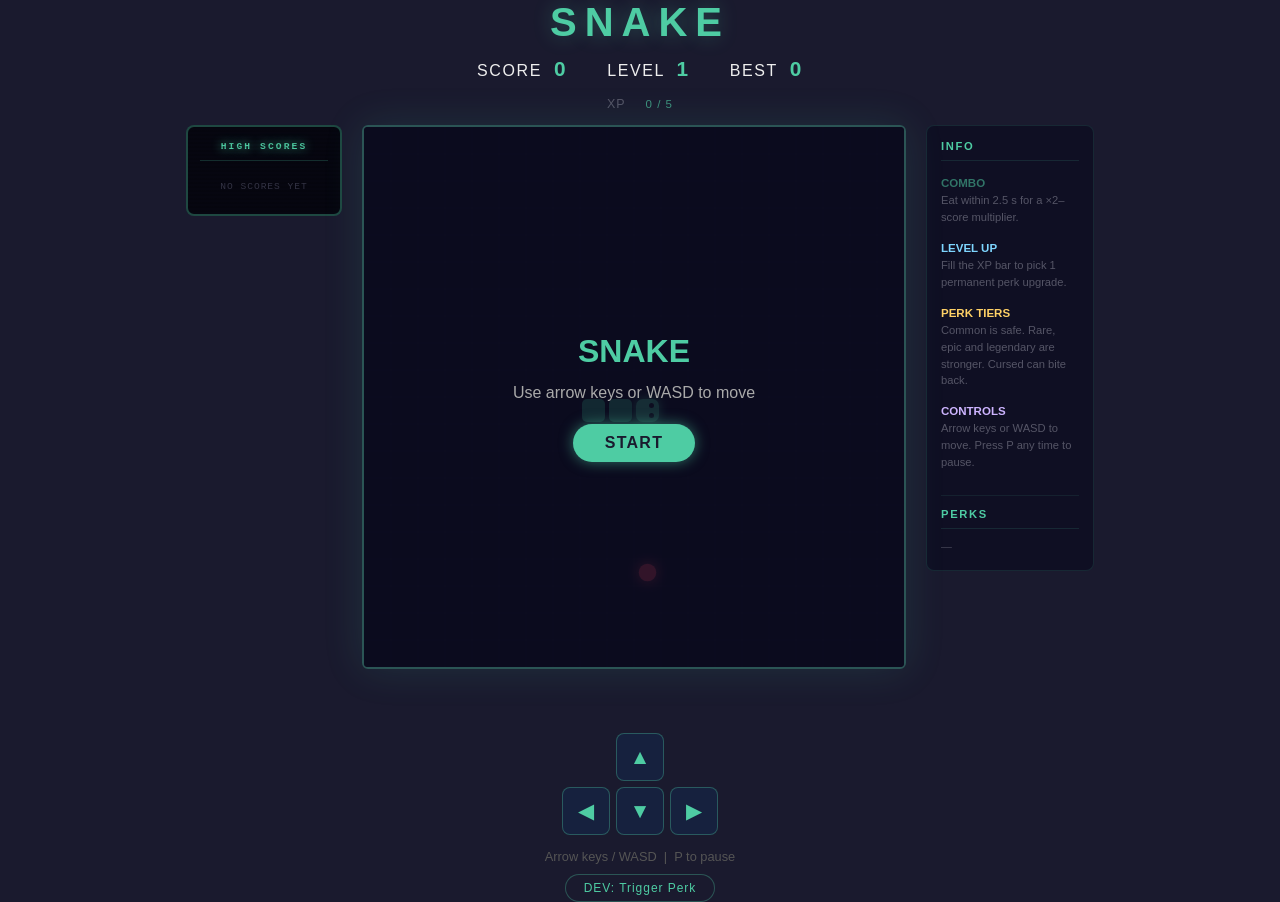
==== index.html @ 744b755f "rename" ====
<!DOCTYPE html>
<html lang="en">
<head>
  <meta charset="UTF-8" />
  <meta name="viewport" content="width=device-width, initial-scale=1.0" />
  <title>Snake</title>
  <link rel="stylesheet" href="./snake.css" />
</head>
<body>

<h1>SNAKE</h1>

<div id="scoreboard">
  <div>SCORE &nbsp;<span id="score">0</span></div>
  <div>LEVEL &nbsp;<span id="level-el">1</span></div>
  <div>BEST &nbsp;<span id="best">0</span></div>
</div>

<div id="xp-bar-row">
  <span>XP</span>
  <div id="xp-track"><div id="xp-fill"></div></div>
  <span id="xp-nums">0 / 5</span>
</div>

<div id="game-area">

<aside id="hiscore-panel">
  <h3>HIGH SCORES</h3>
  <div id="hs-list"></div>
</aside>

<div id="canvas-wrapper">
  <canvas id="c"></canvas>

  <div id="overlay">
    <h2 id="overlay-title">SNAKE</h2>
    <p id="overlay-msg">Use arrow keys or WASD to move</p>
    <button id="start-btn">START</button>
  </div>

  <div id="name-entry-overlay" style="display:none">
    <div class="ne-title">HIGH SCORE!</div>
    <div id="ne-rank-line">RANK #<span id="ne-rank">1</span></div>
    <p id="ne-instructions">ENTER YOUR INITIALS</p>
    <div class="name-input-row">
      <input class="name-char" id="nc0" maxlength="1" autocomplete="off" spellcheck="false" />
      <input class="name-char" id="nc1" maxlength="1" autocomplete="off" spellcheck="false" />
      <input class="name-char" id="nc2" maxlength="1" autocomplete="off" spellcheck="false" />
    </div>
    <button id="name-confirm-btn">OK</button>
  </div>
</div>

<aside id="pu-legend">
  <h3>Info</h3>

  <div class="pu-entry">
    <strong style="color:#4ecca388; font-size:0.72rem;">COMBO</strong><br>
    Eat within 2.5&nbsp;s for a &#215;2&ndash; score multiplier.
  </div>

  <div class="pu-entry">
    <strong style="color:#7ed6ff; font-size:0.72rem;">LEVEL UP</strong><br>
    Fill the XP bar to pick 1 permanent perk upgrade.
  </div>

  <div class="pu-entry">
    <strong style="color:#ffd166; font-size:0.72rem;">PERK TIERS</strong><br>
    Common is safe. Rare, epic and legendary are stronger. Cursed can bite back.
  </div>

  <div class="pu-entry">
    <strong style="color:#cdb4ff; font-size:0.72rem;">CONTROLS</strong><br>
    Arrow keys or WASD to move. Press P any time to pause.
  </div>

  <div id="perk-summary" style="margin-top:10px; border-top:1px solid #4ecca318; padding-top:12px;">
    <h3>Perks</h3>
    <div id="active-perks" style="color:#445;">—</div>
  </div>
</aside>

</div>

<div id="effects-bar"></div>

<div id="controls">
  <button class="ctrl-btn" id="btn-up">&#9650;</button>
  <button class="ctrl-btn" id="btn-left">&#9664;</button>
  <button class="ctrl-btn" id="btn-down">&#9660;</button>
  <button class="ctrl-btn" id="btn-right">&#9654;</button>
</div>

<p id="hint">Arrow keys / WASD &nbsp;|&nbsp; P to pause</p>

<button id="dev-perk-btn" style="margin-top:10px;padding:6px 18px;background:#1a1a2e;border:1px solid #4ecca355;border-radius:20px;color:#4ecca3;font-size:0.75rem;cursor:pointer;letter-spacing:0.08em;">DEV: Trigger Perk</button>

<div id="dev-overlay" style="display:none">
  <div id="dev-modal">
    <h2>DEV — PICK A PERK</h2>
    <input id="dev-search" type="text" placeholder="Search…" autocomplete="off" />
    <div id="dev-perk-list"></div>
    <button id="dev-close">CLOSE</button>
  </div>
</div>

<div id="levelup-overlay" style="display:none">
  <div id="levelup-modal">
    <h2>LEVEL <span id="lu-level">2</span>!</h2>
    <p>You gained a level — choose a permanent upgrade</p>
    <div id="perk-cards"></div>
    <p class="lu-hint">Press 1 · 2 · 3 or click a card</p>
  </div>
</div>

<script src="./perks.js"></script>
<script src="./snake-logic.js"></script>
<script src="./snake.js"></script>
</body>
</html>
---- snake.css ----
* { box-sizing: border-box; margin: 0; padding: 0; }

body {
  background: #1a1a2e;
  display: flex;
  flex-direction: column;
  align-items: center;
  justify-content: center;
  min-height: 100vh;
  font-family: 'Segoe UI', sans-serif;
  color: #eee;
  user-select: none;
}

h1 {
  font-size: 2.5rem;
  letter-spacing: 0.2em;
  margin-bottom: 12px;
  color: #4ecca3;
  text-shadow: 0 0 20px #4ecca355;
}

#scoreboard {
  display: flex;
  gap: 40px;
  margin-bottom: 16px;
  font-size: 1rem;
  letter-spacing: 0.1em;
}

#scoreboard span { color: #4ecca3; font-weight: bold; font-size: 1.3rem; }

#game-area {
  display: flex;
  align-items: flex-start;
  gap: 20px;
}

#canvas-wrapper {
  position: relative;
  border: 2px solid #4ecca355;
  border-radius: 6px;
  box-shadow: 0 0 40px #4ecca322;
}

#pu-legend {
  width: 168px;
  background: #0f0f23;
  border: 1px solid #4ecca322;
  border-radius: 8px;
  padding: 14px 14px;
  display: flex;
  flex-direction: column;
  gap: 14px;
}

#pu-legend h3 {
  font-size: 0.7rem;
  letter-spacing: 0.15em;
  color: #4ecca3;
  text-transform: uppercase;
  border-bottom: 1px solid #4ecca322;
  padding-bottom: 8px;
  margin-bottom: 0;
}

.pu-entry {
  font-size: 0.7rem;
  color: #556;
  line-height: 1.5;
}

canvas { display: block; border-radius: 4px; }

#overlay {
  position: absolute;
  inset: 0;
  display: flex;
  flex-direction: column;
  align-items: center;
  justify-content: center;
  background: rgba(10, 10, 30, 0.82);
  border-radius: 4px;
  gap: 14px;
}

#overlay h2 { font-size: 2rem; color: #4ecca3; }
#overlay p  { font-size: 1rem; color: #aaa; }

#overlay button {
  margin-top: 8px;
  padding: 10px 32px;
  font-size: 1rem;
  background: #4ecca3;
  color: #1a1a2e;
  border: none;
  border-radius: 30px;
  cursor: pointer;
  font-weight: bold;
  letter-spacing: 0.08em;
  transition: transform 0.1s, box-shadow 0.1s;
  box-shadow: 0 0 14px #4ecca388;
}

#overlay button:hover { transform: scale(1.06); box-shadow: 0 0 22px #4ecca3cc; }

#controls {
  margin-top: 18px;
  display: grid;
  grid-template-columns: repeat(3, 48px);
  grid-template-rows: repeat(2, 48px);
  gap: 6px;
}

.ctrl-btn {
  width: 48px;
  height: 48px;
  background: #16213e;
  border: 1px solid #4ecca355;
  border-radius: 8px;
  color: #4ecca3;
  font-size: 1.3rem;
  cursor: pointer;
  display: flex;
  align-items: center;
  justify-content: center;
  transition: background 0.1s;
}

.ctrl-btn:active { background: #4ecca322; }
#btn-up    { grid-column: 2; grid-row: 1; }
#btn-left  { grid-column: 1; grid-row: 2; }
#btn-down  { grid-column: 2; grid-row: 2; }
#btn-right { grid-column: 3; grid-row: 2; }

#hint { margin-top: 14px; font-size: 0.8rem; color: #555; }

#effects-bar {
  display: flex;
  gap: 10px;
  margin-top: 10px;
  height: 36px;
  align-items: center;
  justify-content: center;
}
.effect-badge {
  position: relative;
  padding: 4px 14px 4px 14px;
  border-radius: 20px;
  font-size: 0.75rem;
  font-weight: bold;
  letter-spacing: 0.06em;
  overflow: hidden;
  animation: badgePop 0.2s ease;
  min-width: 110px;
  text-align: center;
}
.badge-speed { background: #003a5e; border: 1px solid #00bfff88; color: #00bfff; }
.badge-ghost { background: #2a0050; border: 1px solid #bf7fff88; color: #bf7fff; }
.badge-combo { background: #3a2000; border: 1px solid #ffd70088; color: #ffd700; }
.badge-label { position: relative; z-index: 1; display: block; margin-bottom: 3px; }
.badge-bar-track {
  position: relative;
  z-index: 1;
  height: 3px;
  border-radius: 2px;
  background: rgba(255,255,255,0.12);
  overflow: hidden;
}
.badge-bar-fill {
  height: 100%;
  border-radius: 2px;
  transition: width 0.12s linear;
}
.badge-speed .badge-bar-fill { background: #00bfff; box-shadow: 0 0 6px #00bfffaa; }
.badge-ghost .badge-bar-fill { background: #bf7fff; box-shadow: 0 0 6px #bf7fffaa; }
.badge-combo .badge-bar-fill { background: #ffd700; box-shadow: 0 0 6px #ffd700aa; }
@keyframes badgePop {
  from { transform: scale(0.6); opacity: 0; }
  to   { transform: scale(1);   opacity: 1; }
}

#xp-bar-row {
  display: flex;
  align-items: center;
  gap: 10px;
  margin-bottom: 14px;
  font-size: 0.78rem;
  color: #556;
  letter-spacing: 0.08em;
}
#xp-track {
  flex: 1;
  max-width: 220px;
  height: 7px;
  background: #1e1e3a;
  border-radius: 4px;
  overflow: hidden;
}
#xp-fill {
  height: 100%;
  background: linear-gradient(90deg, #4ecca3, #38b28a);
  border-radius: 4px;
  width: 0%;
  transition: width 0.25s ease;
  box-shadow: 0 0 8px #4ecca388;
}
#xp-nums { color: #4ecca3aa; font-size: 0.72rem; }

.badge-resilience {
  background: #0f2a1a;
  border: 1px solid #66ff8888;
  color: #66ff88;
  padding: 4px 14px;
  border-radius: 20px;
  font-size: 0.75rem;
  font-weight: bold;
}

#levelup-overlay {
  position: fixed;
  inset: 0;
  background: rgba(10, 10, 30, 0.92);
  display: flex;
  align-items: center;
  justify-content: center;
  z-index: 100;
  backdrop-filter: blur(4px);
}
#levelup-modal {
  background: #12122a;
  border: 1px solid #4ecca355;
  border-radius: 14px;
  padding: 36px 32px 28px;
  text-align: center;
  max-width: 640px;
  width: 95vw;
  box-shadow: 0 0 60px #4ecca322;
}
#levelup-modal h2 {
  font-size: 2rem;
  color: #4ecca3;
  letter-spacing: 0.2em;
  text-shadow: 0 0 24px #4ecca355;
  margin-bottom: 6px;
}
#levelup-modal > p { color: #778; font-size: 0.9rem; margin-bottom: 4px; }
#perk-cards {
  display: flex;
  gap: 14px;
  margin: 20px 0 16px;
  justify-content: center;
  flex-wrap: wrap;
}
.perk-card {
  flex: 1;
  min-width: 140px;
  max-width: 172px;
  background: #0e0e22;
  border: 2px solid #2a2a4a;
  border-radius: 12px;
  padding: 18px 12px 16px;
  cursor: pointer;
  transition: border-color 0.15s, transform 0.15s, box-shadow 0.15s;
  text-align: center;
}
.perk-card:hover {
  border-color: var(--perk-color);
  transform: translateY(-6px);
  box-shadow: 0 10px 28px var(--perk-shadow);
}
.perk-shortcut {
  display: inline-block;
  font-size: 0.65rem;
  background: #1e1e38;
  color: #556;
  padding: 2px 7px;
  border-radius: 4px;
  margin-bottom: 10px;
  letter-spacing: 0.1em;
}
.perk-icon { font-size: 2.2rem; margin-bottom: 10px; line-height: 1; }
.perk-name {
  font-size: 0.82rem;
  font-weight: bold;
  letter-spacing: 0.1em;
  color: var(--perk-color);
  margin-bottom: 5px;
  text-shadow: 0 0 10px var(--perk-shadow);
}
.perk-rank { font-size: 0.66rem; color: #445; margin-bottom: 8px; min-height: 14px; }
.perk-desc { font-size: 0.73rem; color: #99a; line-height: 1.55; }
.lu-hint { font-size: 0.72rem; color: #445; letter-spacing: 0.08em; margin-top: 4px; }

.perk-tier {
  display: inline-block;
  font-size: 0.6rem;
  font-weight: bold;
  letter-spacing: 0.14em;
  padding: 2px 8px;
  border-radius: 20px;
  margin-bottom: 8px;
}
.tier-common  { background: #1e1e1e; border: 1px solid #666; color: #aaa; }
.tier-rare    { background: #0d1a33; border: 1px solid #1a6fcc; color: #4d9fff; }
.tier-epic    { background: #1a0033; border: 1px solid #8800bb; color: #cc44ff;
                box-shadow: 0 0 8px #cc44ff44; }
.tier-cursed    { background: #200010; border: 1px solid #cc0033; color: #ff4466;
                  box-shadow: 0 0 10px #ff446655; text-shadow: 0 0 8px #ff446688; }
.tier-legendary { background: #1a1400; border: 1px solid #ffd700; color: #ffe566;
                  box-shadow: 0 0 14px #ffd70077; text-shadow: 0 0 10px #ffd700aa;
                  animation: legendaryPulse 1.8s ease-in-out infinite; }
@keyframes legendaryPulse {
  0%, 100% { box-shadow: 0 0 10px #ffd70055; }
  50%      { box-shadow: 0 0 22px #ffd700cc, 0 0 40px #ffd70033; }
}

#perk-summary h3 {
  font-size: 0.7rem;
  letter-spacing: 0.15em;
  color: #4ecca3;
  text-transform: uppercase;
  border-bottom: 1px solid #4ecca322;
  padding-bottom: 8px;
  margin-bottom: 8px;
}
#active-perks { font-size: 0.68rem; line-height: 1.8; }
.ap-common  { color: #999; }
.ap-rare    { color: #4d9fff; }
.ap-epic    { color: #cc44ff; }
.ap-cursed  { color: #ff4466; text-shadow: 0 0 6px #ff446666; }
.ap-legendary  { color: #ffe566; text-shadow: 0 0 8px #ffd700aa; font-weight: bold; }

#dev-overlay {
  position: fixed;
  inset: 0;
  background: rgba(10,10,30,0.94);
  display: flex;
  align-items: center;
  justify-content: center;
  z-index: 200;
  backdrop-filter: blur(4px);
}
#dev-modal {
  background: #12122a;
  border: 1px solid #4ecca355;
  border-radius: 14px;
  padding: 22px 24px 20px;
  width: min(96vw, 900px);
  max-height: 85vh;
  display: flex;
  flex-direction: column;
  gap: 12px;
  box-shadow: 0 0 60px #4ecca322;
}
#dev-modal h2 { font-size: 1rem; color: #4ecca3; letter-spacing: 0.2em; margin: 0; }
#dev-search {
  background: #0e0e22;
  border: 1px solid #4ecca344;
  border-radius: 8px;
  padding: 6px 12px;
  color: #eee;
  font-size: 0.8rem;
  outline: none;
  width: 100%;
}
#dev-perk-list {
  overflow-y: auto;
  display: flex;
  flex-direction: column;
  gap: 4px;
}
.dev-perk-row {
  display: flex;
  align-items: center;
  gap: 10px;
  padding: 6px 10px;
  border-radius: 8px;
  cursor: pointer;
  transition: background 0.1s;
  font-size: 0.78rem;
}
.dev-perk-row:hover { background: #1e1e3a; }
.dev-perk-row .dp-icon { font-size: 1.1rem; width: 22px; text-align: center; }
.dev-perk-row .dp-tier { font-size: 0.6rem; font-weight: bold; letter-spacing: 0.12em;
  padding: 1px 6px; border-radius: 10px; flex-shrink: 0; }
.dev-perk-row .dp-name { flex: 1; color: #dde; font-weight: bold; }
.dev-perk-row .dp-desc { color: #667; font-size: 0.72rem; }
.dev-perk-row .dp-count { color: #445; font-size: 0.68rem; min-width: 32px; text-align: right; }
#dev-close {
  align-self: flex-end;
  background: none;
  border: 1px solid #4ecca344;
  border-radius: 6px;
  color: #4ecca3;
  padding: 4px 16px;
  cursor: pointer;
  font-size: 0.75rem;
}

#hiscore-panel {
  width: 156px;
  background: #060610;
  border: 2px solid #4ecca355;
  border-radius: 8px;
  padding: 14px 12px;
  font-family: 'Courier New', monospace;
  position: relative;
  overflow: visible;
  flex-shrink: 0;
}

#hiscore-panel::after {
  content: '';
  position: absolute;
  inset: 0;
  background: repeating-linear-gradient(
    0deg, transparent, transparent 2px,
    rgba(0,0,0,0.14) 2px, rgba(0,0,0,0.14) 4px
  );
  pointer-events: none;
  border-radius: 6px;
}

#hiscore-panel h3 {
  font-size: 0.6rem;
  letter-spacing: 0.22em;
  color: #4ecca3;
  text-transform: uppercase;
  text-align: center;
  margin-bottom: 12px;
  border-bottom: 1px solid #4ecca333;
  padding-bottom: 8px;
  text-shadow: 0 0 10px #4ecca3;
}

#hs-list {
  position: relative;
  z-index: 1;
}

.hs-row {
  display: flex;
  align-items: center;
  gap: 4px;
  font-size: 0.64rem;
  letter-spacing: 0.1em;
  padding: 3px 0;
  color: #4ecca377;
  font-family: 'Courier New', monospace;
  position: relative;
  outline: none;
}

.hs-row.hs-first  { color: #ffd700; text-shadow: 0 0 8px #ffd70099; }
.hs-row.hs-second { color: #c0c0c0; text-shadow: 0 0 6px #c0c0c066; }
.hs-row.hs-third  { color: #cd7f32; text-shadow: 0 0 6px #cd7f3266; }
.hs-row.hs-new {
  color: #ff6b35 !important;
  text-shadow: 0 0 8px #ff6b3599 !important;
  animation: hsNewBlink 0.7s ease-in-out infinite alternate;
}

@keyframes hsNewBlink {
  from { opacity: 1; }
  to   { opacity: 0.4; }
}

.hs-rank  { width: 18px; font-size: 0.56rem; color: #446; }
.hs-name  { flex: 1; padding: 0 5px; letter-spacing: 0.2em; }
.hs-score { text-align: right; font-size: 0.62rem; }
.hs-detail {
  position: relative;
  display: inline-flex;
  align-items: center;
}

.hs-detail-pill {
  width: 14px;
  height: 14px;
  display: inline-flex;
  align-items: center;
  justify-content: center;
  border: 1px solid currentColor;
  border-radius: 999px;
  font-size: 0.46rem;
  line-height: 1;
  opacity: 0.85;
}

.hs-tooltip {
  position: absolute;
  top: calc(100% + 7px);
  right: -6px;
  width: 210px;
  padding: 10px 11px;
  border: 1px solid #4ecca344;
  border-radius: 8px;
  background: rgba(8, 10, 18, 0.97);
  color: #d8f8ee;
  box-shadow: 0 12px 28px rgba(0, 0, 0, 0.34);
  opacity: 0;
  transform: translateY(5px);
  pointer-events: none;
  transition: opacity 120ms ease, transform 120ms ease;
  z-index: 4;
}

.hs-tooltip::before {
  content: '';
  position: absolute;
  top: -6px;
  right: 12px;
  width: 10px;
  height: 10px;
  background: rgba(8, 10, 18, 0.97);
  border-left: 1px solid #4ecca344;
  border-top: 1px solid #4ecca344;
  transform: rotate(45deg);
}

.hs-row:hover,
.hs-row:focus-visible {
  z-index: 5;
}

.hs-row:hover .hs-tooltip,
.hs-row:focus-visible .hs-tooltip,
.hs-row:focus-within .hs-tooltip {
  opacity: 1;
  transform: translateY(0);
}

.hs-row:focus-visible {
  box-shadow: 0 0 0 1px #4ecca366;
  border-radius: 4px;
}

.hs-row:nth-last-child(-n + 3) .hs-tooltip {
  top: auto;
  bottom: calc(100% + 7px);
}

.hs-row:nth-last-child(-n + 3) .hs-tooltip::before {
  top: auto;
  bottom: -6px;
  transform: rotate(225deg);
}

.hs-tooltip-line {
  display: flex;
  align-items: baseline;
  justify-content: space-between;
  gap: 8px;
}

.hs-tooltip-label {
  color: #7d9d92;
  font-size: 0.5rem;
  letter-spacing: 0.16em;
}

.hs-tooltip-section {
  display: block;
  margin-top: 8px;
  margin-bottom: 5px;
}

.hs-tooltip-value {
  font-size: 0.78rem;
  color: #f2fffa;
}

.hs-tooltip-empty {
  color: #799188;
  font-size: 0.56rem;
  line-height: 1.4;
  margin-top: 6px;
}

.hs-tooltip-perks {
  display: flex;
  flex-direction: column;
  gap: 5px;
}

.hs-tooltip-perk {
  display: grid;
  grid-template-columns: 14px 1fr auto;
  gap: 6px;
  align-items: center;
  font-size: 0.58rem;
  line-height: 1.2;
}

.hs-tooltip-icon {
  text-align: center;
}

.hs-tooltip-name {
  min-width: 0;
}

.hs-tooltip-count {
  color: #8ea69c;
}

.hs-tooltip-tier-common { color: #85dabc; }
.hs-tooltip-tier-rare { color: #8ec4ff; }
.hs-tooltip-tier-epic { color: #e4a5ff; }
.hs-tooltip-tier-cursed { color: #ff90a4; }
.hs-tooltip-tier-legendary { color: #ffe680; }

#name-entry-overlay {
  position: absolute;
  inset: 0;
  display: flex;
  flex-direction: column;
  align-items: center;
  justify-content: center;
  background: rgba(6, 6, 20, 0.96);
  border-radius: 4px;
  gap: 12px;
  z-index: 20;
  font-family: 'Courier New', monospace;
}

#name-entry-overlay .ne-title {
  font-size: 1.4rem;
  color: #4ecca3;
  letter-spacing: 0.25em;
  text-shadow: 0 0 20px #4ecca388;
  animation: neTitlePulse 1s ease-in-out infinite alternate;
}

@keyframes neTitlePulse {
  from { text-shadow: 0 0 12px #4ecca3aa; }
  to   { text-shadow: 0 0 32px #4ecca3ff, 0 0 60px #4ecca344; }
}

#ne-rank-line {
  font-size: 0.72rem;
  color: #ffd700;
  letter-spacing: 0.16em;
  text-shadow: 0 0 8px #ffd70066;
}

#ne-instructions {
  font-size: 0.62rem;
  color: #556;
  letter-spacing: 0.12em;
}

.name-input-row { display: flex; gap: 10px; }

.name-char {
  width: 46px;
  height: 58px;
  background: #090918;
  border: 2px solid #4ecca355;
  border-radius: 6px;
  color: #4ecca3;
  font-family: 'Courier New', monospace;
  font-size: 2rem;
  font-weight: bold;
  text-align: center;
  text-transform: uppercase;
  outline: none;
  caret-color: transparent;
  text-shadow: 0 0 10px #4ecca3;
  box-shadow: inset 0 0 8px #4ecca311;
}

.name-char:focus {
  border-color: #4ecca3cc;
  box-shadow: 0 0 14px #4ecca355, inset 0 0 8px #4ecca311;
}

#name-confirm-btn {
  margin-top: 4px;
  padding: 9px 30px;
  font-size: 0.9rem;
  background: #4ecca3;
  color: #1a1a2e;
  border: none;
  border-radius: 30px;
  cursor: pointer;
  font-weight: bold;
  letter-spacing: 0.12em;
  font-family: 'Segoe UI', sans-serif;
  box-shadow: 0 0 16px #4ecca388;
  transition: transform 0.1s, box-shadow 0.1s;
}

#name-confirm-btn:hover { transform: scale(1.06); box-shadow: 0 0 24px #4ecca3cc; }
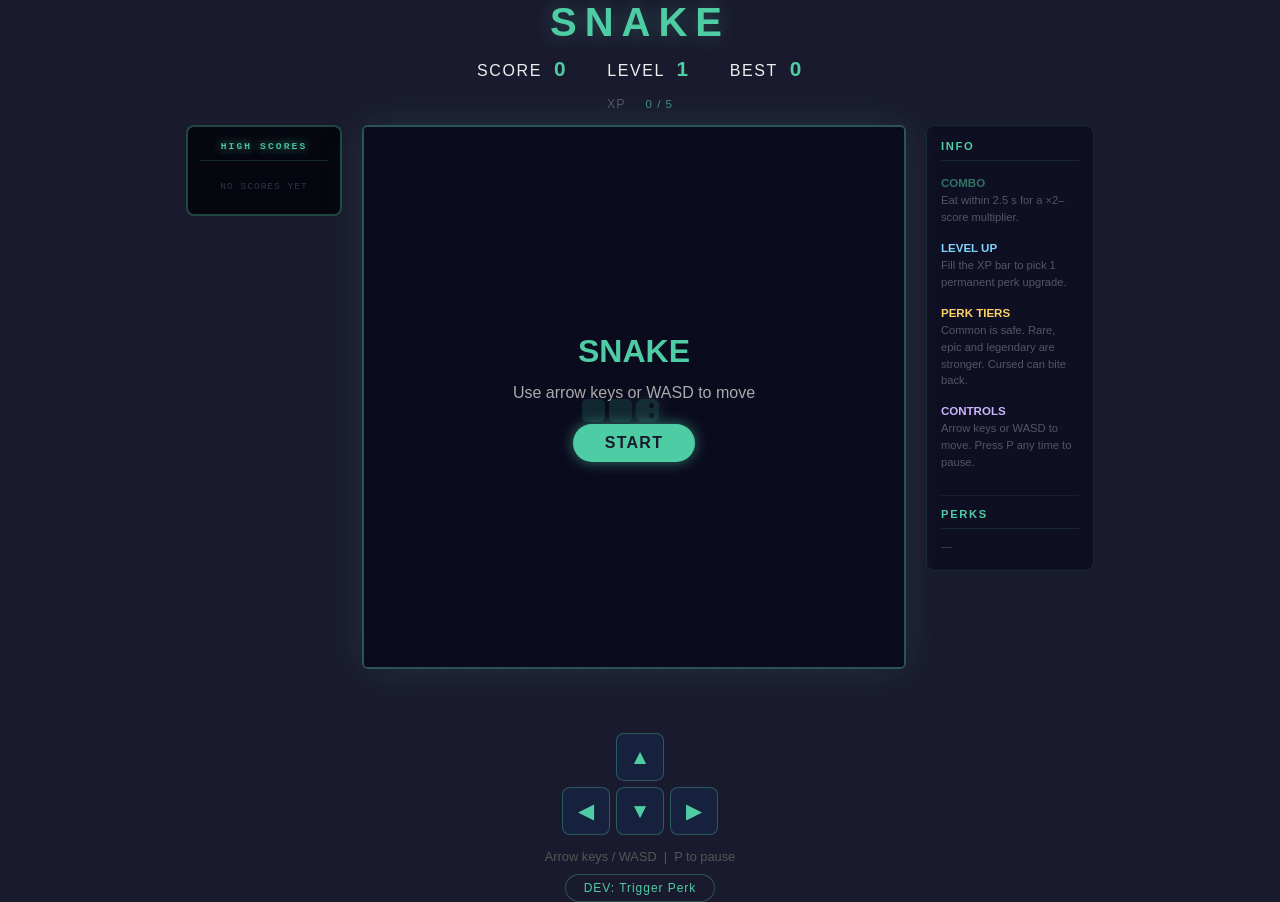
==== commit b8142dd7: "Füge asynchrones Laden eines Widgets hinzu: Ergänze den Script-Tag für das Widget in 'index.html'." ====
--- a/index.html
+++ b/index.html
@@ -116,5 +116,6 @@
 <script src="./perks.js"></script>
 <script src="./snake-logic.js"></script>
 <script src="./snake.js"></script>
+<script async src="https://vibej.am/2026/widget.js"></script>
 </body>
 </html>
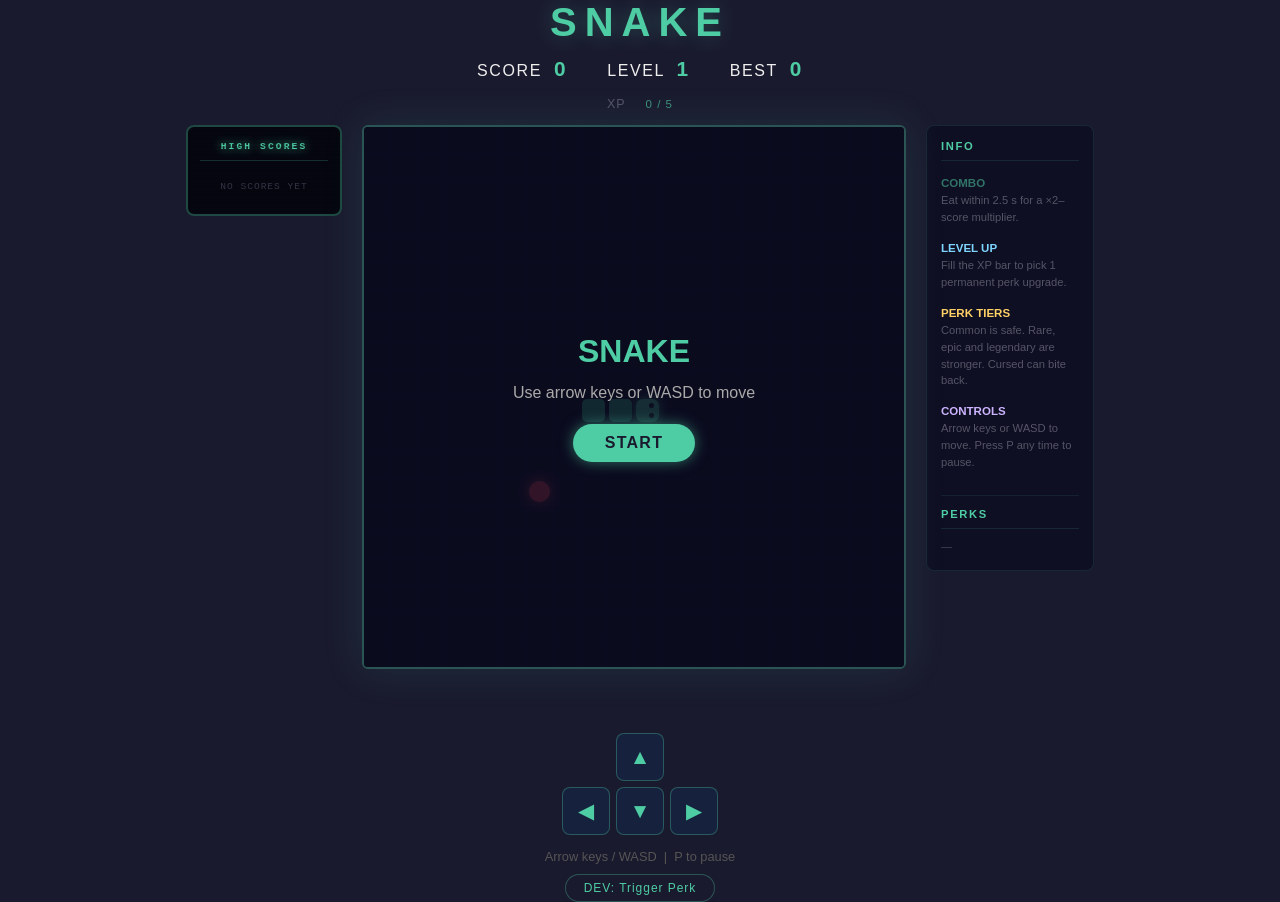
==== commit eaae3d29: "feat: make Snake game mobile-friendly Agent-Logs-Url: https://github.com/armin-l/Snake/sessions/d924" ====
--- a/index.html
+++ b/index.html
@@ -22,12 +22,9 @@
   <span id="xp-nums">0 / 5</span>
 </div>
 
+<button id="mobile-info-btn" aria-label="Open info menu">&#9776;</button>
+
 <div id="game-area">
-
-<aside id="hiscore-panel">
-  <h3>HIGH SCORES</h3>
-  <div id="hs-list"></div>
-</aside>
 
 <div id="canvas-wrapper">
   <canvas id="c"></canvas>
@@ -51,34 +48,43 @@
   </div>
 </div>
 
-<aside id="pu-legend">
-  <h3>Info</h3>
+<div id="info-drawer">
+  <button id="info-drawer-close" aria-label="Close menu">&#10005;</button>
 
-  <div class="pu-entry">
-    <strong style="color:#4ecca388; font-size:0.72rem;">COMBO</strong><br>
-    Eat within 2.5&nbsp;s for a &#215;2&ndash; score multiplier.
-  </div>
+  <aside id="hiscore-panel">
+    <h3>HIGH SCORES</h3>
+    <div id="hs-list"></div>
+  </aside>
 
-  <div class="pu-entry">
-    <strong style="color:#7ed6ff; font-size:0.72rem;">LEVEL UP</strong><br>
-    Fill the XP bar to pick 1 permanent perk upgrade.
-  </div>
+  <aside id="pu-legend">
+    <h3>Info</h3>
 
-  <div class="pu-entry">
-    <strong style="color:#ffd166; font-size:0.72rem;">PERK TIERS</strong><br>
-    Common is safe. Rare, epic and legendary are stronger. Cursed can bite back.
-  </div>
+    <div class="pu-entry">
+      <strong style="color:#4ecca388; font-size:0.72rem;">COMBO</strong><br>
+      Eat within 2.5&nbsp;s for a &#215;2&ndash; score multiplier.
+    </div>
 
-  <div class="pu-entry">
-    <strong style="color:#cdb4ff; font-size:0.72rem;">CONTROLS</strong><br>
-    Arrow keys or WASD to move. Press P any time to pause.
-  </div>
+    <div class="pu-entry">
+      <strong style="color:#7ed6ff; font-size:0.72rem;">LEVEL UP</strong><br>
+      Fill the XP bar to pick 1 permanent perk upgrade.
+    </div>
 
-  <div id="perk-summary" style="margin-top:10px; border-top:1px solid #4ecca318; padding-top:12px;">
-    <h3>Perks</h3>
-    <div id="active-perks" style="color:#445;">—</div>
-  </div>
-</aside>
+    <div class="pu-entry">
+      <strong style="color:#ffd166; font-size:0.72rem;">PERK TIERS</strong><br>
+      Common is safe. Rare, epic and legendary are stronger. Cursed can bite back.
+    </div>
+
+    <div class="pu-entry">
+      <strong style="color:#cdb4ff; font-size:0.72rem;">CONTROLS</strong><br>
+      Arrow keys or WASD to move. Press P any time to pause.
+    </div>
+
+    <div id="perk-summary" style="margin-top:10px; border-top:1px solid #4ecca318; padding-top:12px;">
+      <h3>Perks</h3>
+      <div id="active-perks" style="color:#445;">—</div>
+    </div>
+  </aside>
+</div>
 
 </div>
 
--- a/snake.css
+++ b/snake.css
@@ -35,6 +35,19 @@
   align-items: flex-start;
   gap: 20px;
 }
+
+/* info-drawer is transparent on desktop: its children become flex items of #game-area */
+#info-drawer {
+  display: contents;
+}
+
+#canvas-wrapper { order: 2; }
+#hiscore-panel  { order: 1; }
+#pu-legend      { order: 3; }
+
+#info-drawer-close { display: none; }
+
+#mobile-info-btn { display: none; }
 
 #canvas-wrapper {
   position: relative;
@@ -693,3 +706,89 @@
 }
 
 #name-confirm-btn:hover { transform: scale(1.06); box-shadow: 0 0 24px #4ecca3cc; }
+
+/* ── Mobile / Phone layout ─────────────────────────────────── */
+@media (max-width: 700px) {
+
+  h1 { font-size: 1.6rem; margin-bottom: 6px; }
+
+  #scoreboard { gap: 16px; font-size: 0.85rem; margin-bottom: 8px; }
+  #scoreboard span { font-size: 1.1rem; }
+
+  #xp-bar-row { margin-bottom: 8px; }
+  #xp-track { max-width: 140px; }
+
+  /* Game area: single column, just the canvas */
+  #game-area { flex-direction: column; align-items: center; gap: 0; }
+
+  /* Canvas-wrapper fills available width */
+  #canvas-wrapper { width: 100%; }
+
+  /* Hide keyboard hint */
+  #hint { display: none; }
+
+  /* Mobile info button — fixed top-right */
+  #mobile-info-btn {
+    display: flex;
+    align-items: center;
+    justify-content: center;
+    position: fixed;
+    top: 10px;
+    right: 10px;
+    width: 38px;
+    height: 38px;
+    background: #16213e;
+    border: 1px solid #4ecca355;
+    border-radius: 50%;
+    color: #4ecca3;
+    font-size: 1.2rem;
+    cursor: pointer;
+    z-index: 55;
+    box-shadow: 0 0 10px #4ecca322;
+  }
+
+  /* Info drawer — slides in from the right on mobile */
+  #info-drawer {
+    display: flex;
+    flex-direction: column;
+    position: fixed;
+    inset: 0;
+    background: rgba(10, 10, 30, 0.97);
+    z-index: 60;
+    overflow-y: auto;
+    padding: 20px 16px;
+    gap: 20px;
+    transform: translateX(100%);
+    transition: transform 0.25s ease;
+    /* reset order */
+    order: unset;
+  }
+
+  #info-drawer.open { transform: translateX(0); }
+
+  /* Close button inside drawer */
+  #info-drawer-close {
+    display: flex;
+    align-self: flex-end;
+    align-items: center;
+    justify-content: center;
+    width: 36px;
+    height: 36px;
+    background: none;
+    border: 1px solid #4ecca344;
+    border-radius: 50%;
+    color: #4ecca3;
+    font-size: 1rem;
+    cursor: pointer;
+    flex-shrink: 0;
+  }
+
+  /* Panels fill full width inside drawer */
+  #hiscore-panel, #pu-legend {
+    width: 100%;
+    order: unset;
+  }
+
+  /* Reset canvas-wrapper order */
+  #canvas-wrapper { order: unset; }
+}
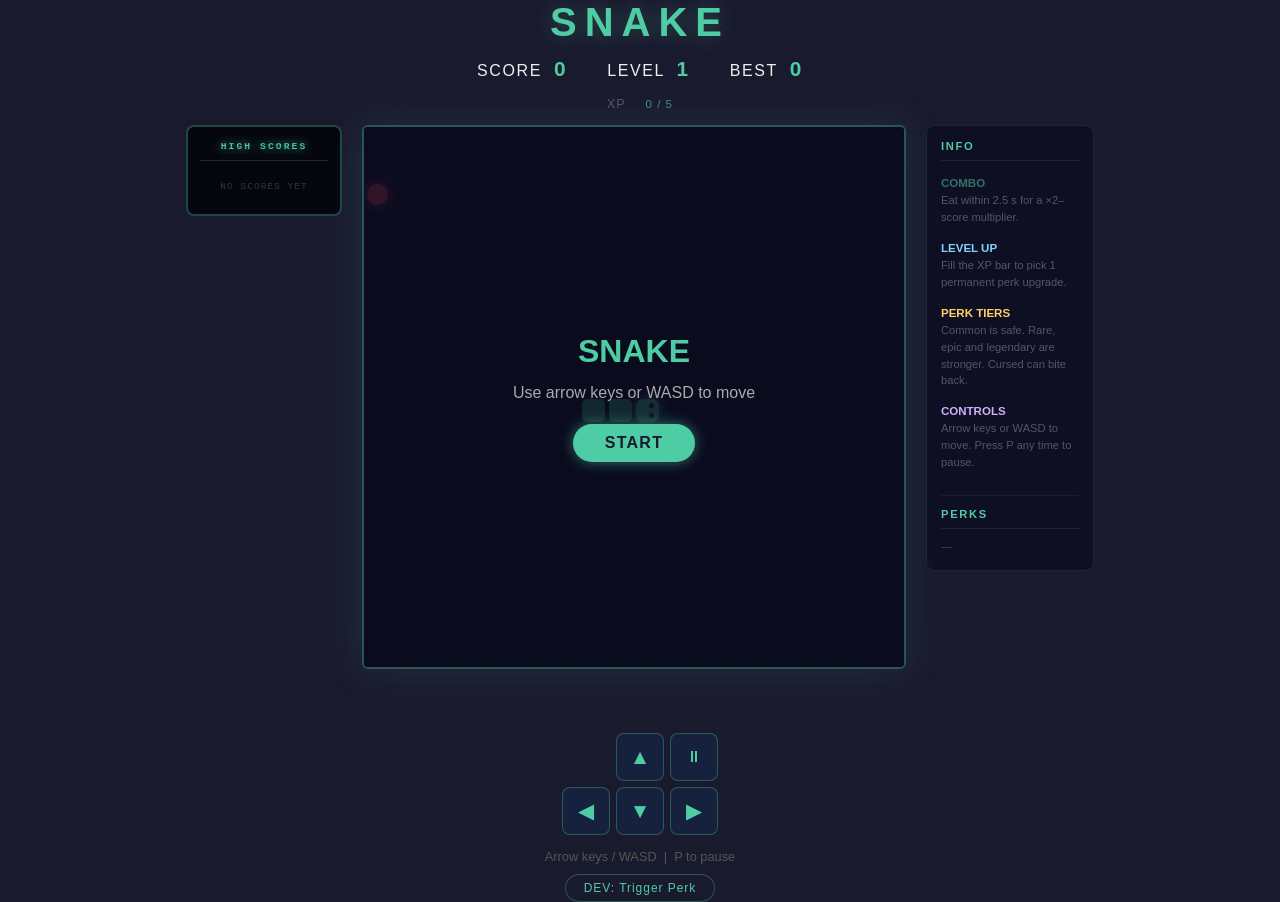
==== commit 79127dc8: "fix: mobile on-screen buttons, reduce spacing, add pause button Agent-Logs-Url: https://github.com/a" ====
--- a/index.html
+++ b/index.html
@@ -91,6 +91,7 @@
 <div id="effects-bar"></div>
 
 <div id="controls">
+  <button class="ctrl-btn" id="btn-pause">&#x23F8;</button>
   <button class="ctrl-btn" id="btn-up">&#9650;</button>
   <button class="ctrl-btn" id="btn-left">&#9664;</button>
   <button class="ctrl-btn" id="btn-down">&#9660;</button>
--- a/snake.css
+++ b/snake.css
@@ -145,6 +145,7 @@
 #btn-left  { grid-column: 1; grid-row: 2; }
 #btn-down  { grid-column: 2; grid-row: 2; }
 #btn-right { grid-column: 3; grid-row: 2; }
+#btn-pause { grid-column: 3; grid-row: 1; font-size: 1rem; }
 
 #hint { margin-top: 14px; font-size: 0.8rem; color: #555; }
 
@@ -759,12 +760,19 @@
     padding: 20px 16px;
     gap: 20px;
     transform: translateX(100%);
-    transition: transform 0.25s ease;
+    visibility: hidden;
+    pointer-events: none;
+    transition: transform 0.25s ease, visibility 0s linear 0.25s;
     /* reset order */
     order: unset;
   }
 
-  #info-drawer.open { transform: translateX(0); }
+  #info-drawer.open {
+    transform: translateX(0);
+    visibility: visible;
+    pointer-events: auto;
+    transition: transform 0.25s ease, visibility 0s linear 0s;
+  }
 
   /* Close button inside drawer */
   #info-drawer-close {
@@ -791,4 +799,8 @@
 
   /* Reset canvas-wrapper order */
   #canvas-wrapper { order: unset; }
-}
+
+  /* Bring controls closer to the canvas */
+  #effects-bar { margin-top: 4px; }
+  #controls    { margin-top: 6px; }
+}
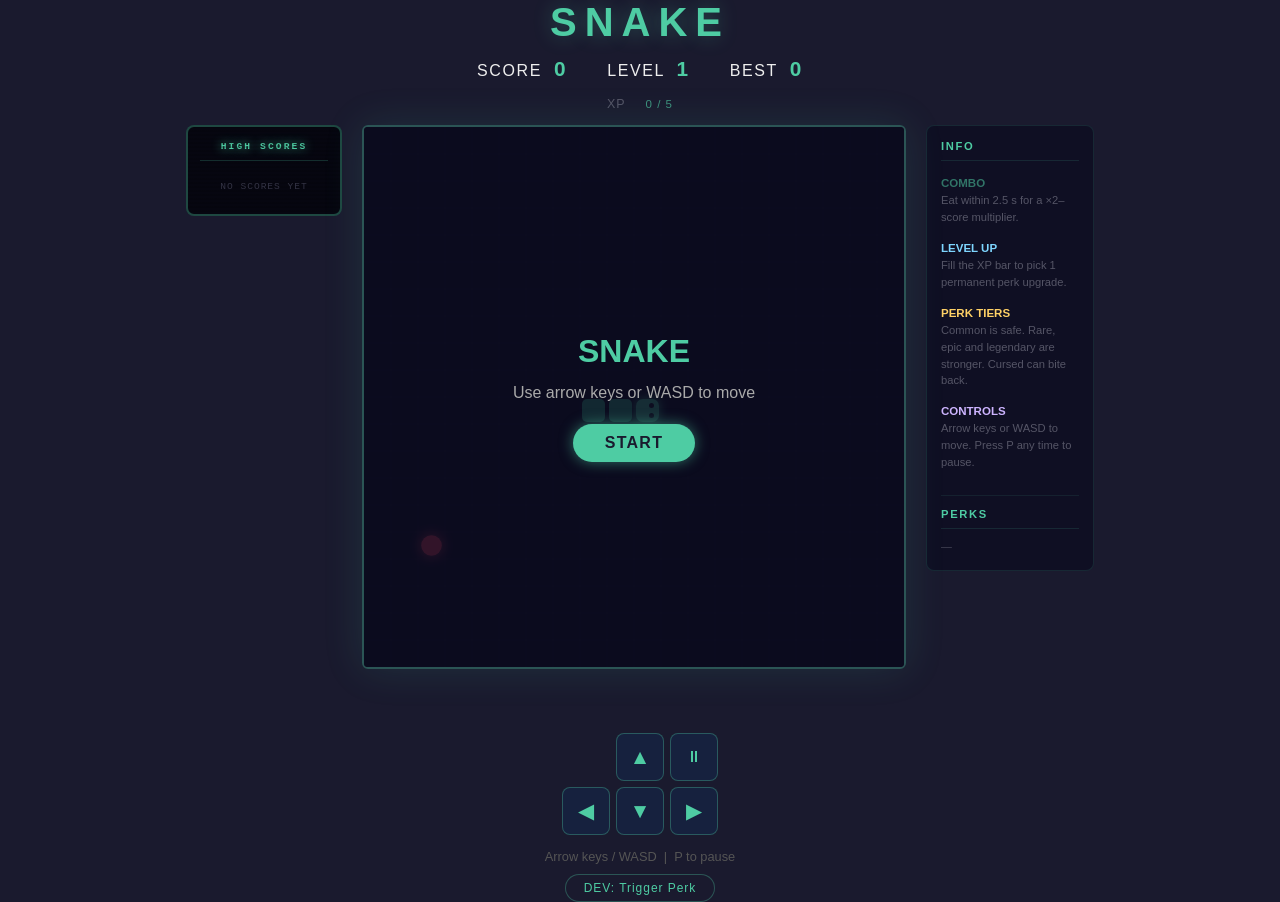
==== commit 87c9c12b: "Update index.html Co-authored-by: Copilot <175728472+Copilot@users.noreply.github.com>" ====
--- a/index.html
+++ b/index.html
@@ -91,7 +91,7 @@
 <div id="effects-bar"></div>
 
 <div id="controls">
-  <button class="ctrl-btn" id="btn-pause">&#x23F8;</button>
+  <button class="ctrl-btn" id="btn-pause" aria-label="Pause / resume" title="Pause / resume">&#x23F8;</button>
   <button class="ctrl-btn" id="btn-up">&#9650;</button>
   <button class="ctrl-btn" id="btn-left">&#9664;</button>
   <button class="ctrl-btn" id="btn-down">&#9660;</button>
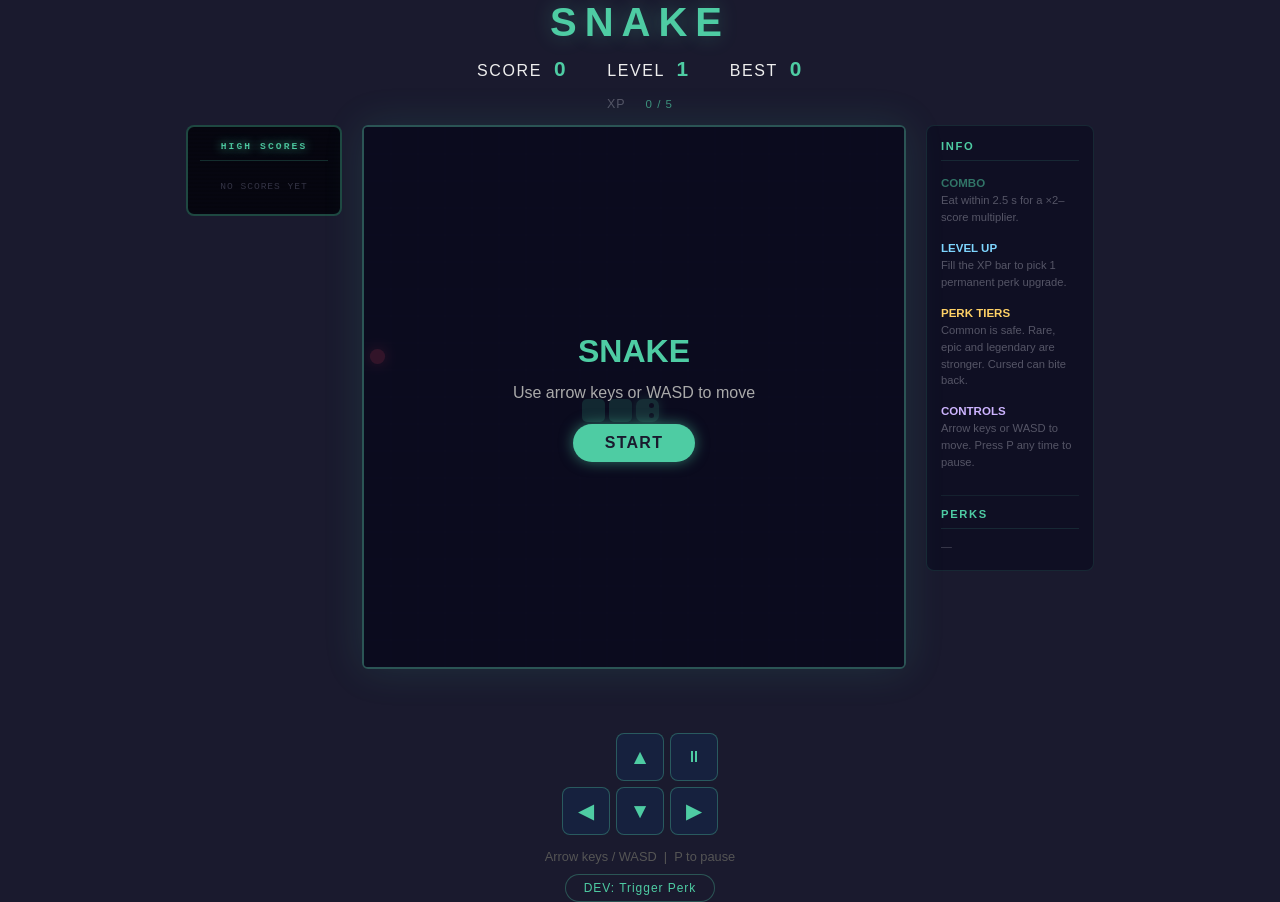
==== commit 64f65042: "feat: implement global scoreboard functionality with Supabase integration Co-authored-by: Copilot <c" ====
--- a/index.html
+++ b/index.html
@@ -121,6 +121,7 @@
 </div>
 
 <script src="./perks.js"></script>
+<script src="./snake-api.js"></script>
 <script src="./snake-logic.js"></script>
 <script src="./snake.js"></script>
 <script async src="https://vibej.am/2026/widget.js"></script>
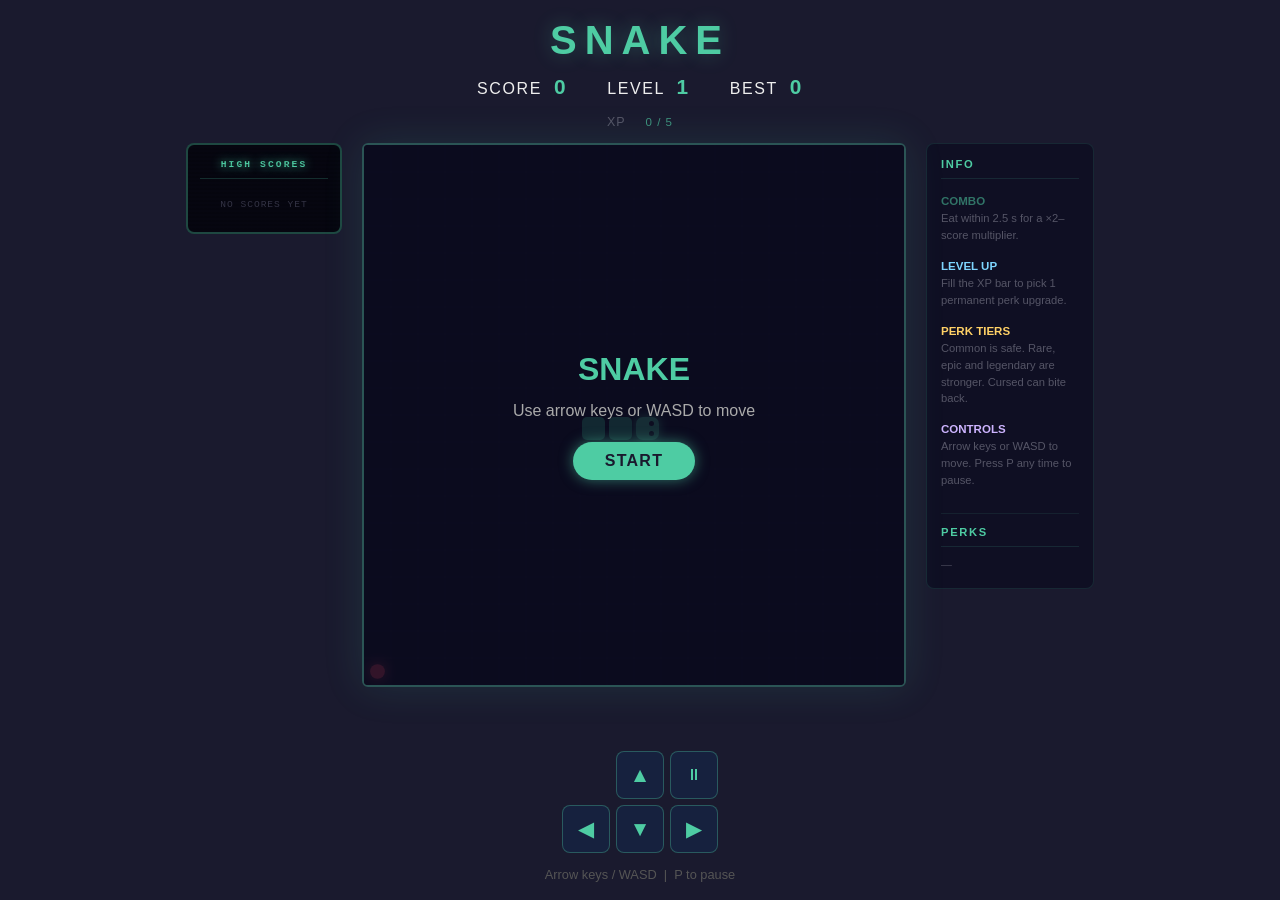
==== commit 6311c4f1: "refactor: remove dev perk button and update related event wiring Co-authored-by: Copilot <copilot@gi" ====
--- a/index.html
+++ b/index.html
@@ -100,8 +100,6 @@
 
 <p id="hint">Arrow keys / WASD &nbsp;|&nbsp; P to pause</p>
 
-<button id="dev-perk-btn" style="margin-top:10px;padding:6px 18px;background:#1a1a2e;border:1px solid #4ecca355;border-radius:20px;color:#4ecca3;font-size:0.75rem;cursor:pointer;letter-spacing:0.08em;">DEV: Trigger Perk</button>
-
 <div id="dev-overlay" style="display:none">
   <div id="dev-modal">
     <h2>DEV — PICK A PERK</h2>
--- a/snake.css
+++ b/snake.css
@@ -65,7 +65,15 @@
   display: flex;
   flex-direction: column;
   gap: 14px;
-}
+  overflow-y: auto;
+  scrollbar-width: thin;
+  scrollbar-color: #4ecca344 transparent;
+}
+
+#pu-legend::-webkit-scrollbar { width: 4px; }
+#pu-legend::-webkit-scrollbar-track { background: transparent; }
+#pu-legend::-webkit-scrollbar-thumb { background: #4ecca344; border-radius: 2px; }
+#pu-legend::-webkit-scrollbar-thumb:hover { background: #4ecca388; }
 
 #pu-legend h3 {
   font-size: 0.7rem;
